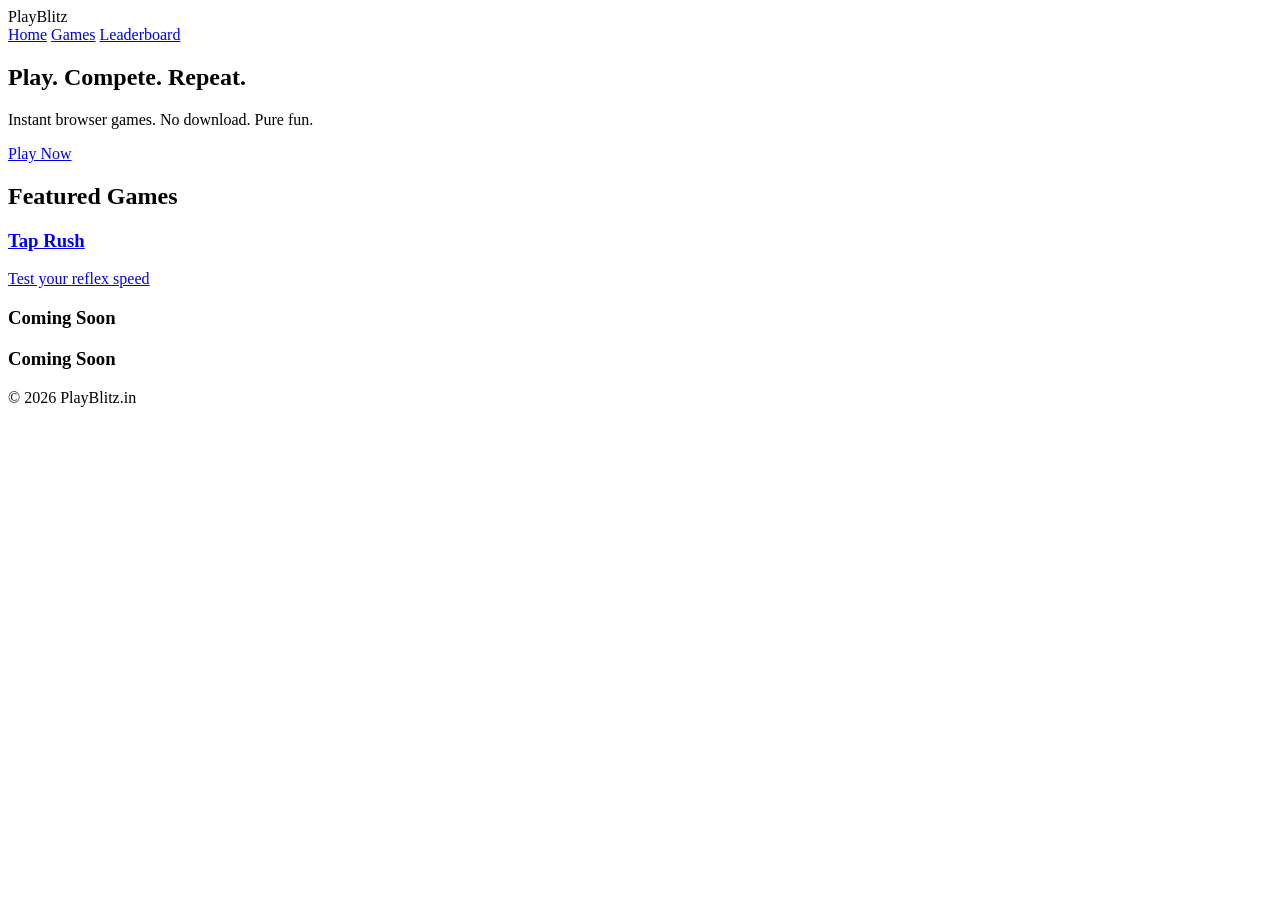
==== index.html @ 8ba291a7 "Create index.html" ====
<!DOCTYPE html>
<html lang="en">
<head>
<meta charset="UTF-8">
<meta name="viewport" content="width=device-width, initial-scale=1.0">
<title>PlayBlitz - Play. Compete. Repeat.</title>
<link rel="stylesheet" href="css/style.css">
</head>

<body>

<header class="navbar">
  <div class="logo">PlayBlitz</div>
  <nav>
    <a href="#">Home</a>
    <a href="#">Games</a>
    <a href="#">Leaderboard</a>
  </nav>
</header>

<section class="hero">
  <h1>Play. Compete. Repeat.</h1>
  <p>Instant browser games. No download. Pure fun.</p>
  <a href="game.html?game=taprush" class="cta">Play Now</a>
</section>

<section class="games">
  <h2>Featured Games</h2>

  <div class="grid">
    <a href="game.html?game=taprush" class="card">
      <h3>Tap Rush</h3>
      <p>Test your reflex speed</p>
    </a>

    <div class="card disabled">
      <h3>Coming Soon</h3>
    </div>

    <div class="card disabled">
      <h3>Coming Soon</h3>
    </div>
  </div>
</section>

<footer>
  <p>© 2026 PlayBlitz.in</p>
</footer>

<script src="js/main.js"></script>
</body>
</html>
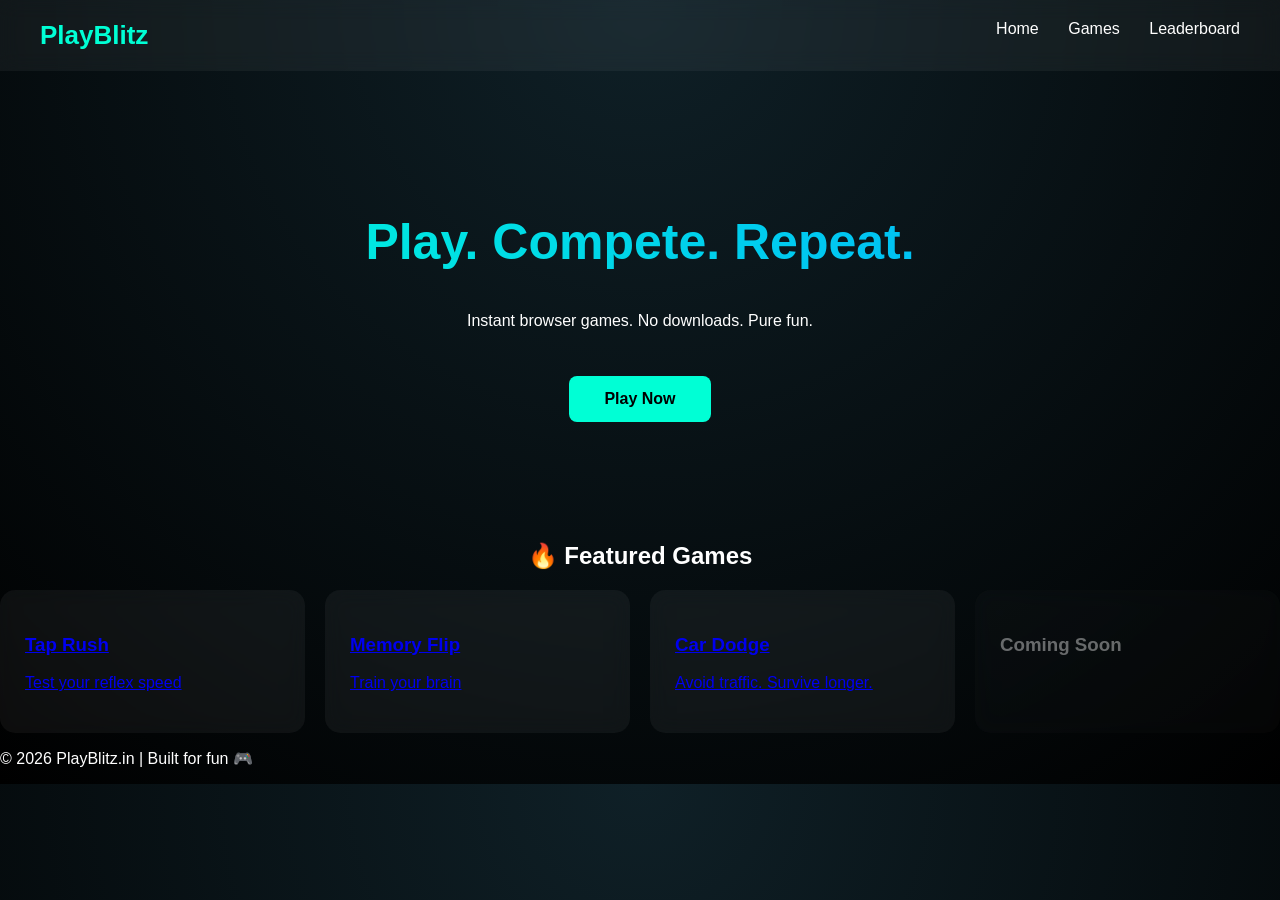
==== commit 338cd4b0: "Update index.html" ====
--- a/index.html
+++ b/index.html
@@ -1,14 +1,15 @@
 <!DOCTYPE html>
 <html lang="en">
 <head>
-<meta charset="UTF-8">
-<meta name="viewport" content="width=device-width, initial-scale=1.0">
-<title>PlayBlitz - Play. Compete. Repeat.</title>
-<link rel="stylesheet" href="css/style.css">
+  <meta charset="UTF-8">
+  <meta name="viewport" content="width=device-width, initial-scale=1.0">
+  <title>PlayBlitz - Play. Compete. Repeat.</title>
+  <link rel="stylesheet" href="css/style.css">
 </head>
 
 <body>
 
+<!-- NAVBAR -->
 <header class="navbar">
   <div class="logo">PlayBlitz</div>
   <nav>
@@ -18,33 +19,44 @@
   </nav>
 </header>
 
+<!-- HERO -->
 <section class="hero">
   <h1>Play. Compete. Repeat.</h1>
-  <p>Instant browser games. No download. Pure fun.</p>
+  <p>Instant browser games. No downloads. Pure fun.</p>
   <a href="game.html?game=taprush" class="cta">Play Now</a>
 </section>
 
+<!-- GAMES -->
 <section class="games">
-  <h2>Featured Games</h2>
+  <h2 style="text-align:center;">🔥 Featured Games</h2>
 
   <div class="grid">
+
     <a href="game.html?game=taprush" class="card">
       <h3>Tap Rush</h3>
       <p>Test your reflex speed</p>
+    </a>
+
+    <a href="game.html?game=memory" class="card">
+      <h3>Memory Flip</h3>
+      <p>Train your brain</p>
+    </a>
+
+    <a href="game.html?game=cardodge" class="card">
+      <h3>Car Dodge</h3>
+      <p>Avoid traffic. Survive longer.</p>
     </a>
 
     <div class="card disabled">
       <h3>Coming Soon</h3>
     </div>
 
-    <div class="card disabled">
-      <h3>Coming Soon</h3>
-    </div>
   </div>
 </section>
 
+<!-- FOOTER -->
 <footer>
-  <p>© 2026 PlayBlitz.in</p>
+  <p>© 2026 PlayBlitz.in | Built for fun 🎮</p>
 </footer>
 
 <script src="js/main.js"></script>
--- a/css/style.css
+++ b/css/style.css
@@ -0,0 +1,90 @@
+body {
+  margin: 0;
+  font-family: 'Segoe UI', sans-serif;
+  background: radial-gradient(circle at top, #0f2027, #000);
+  color: white;
+}
+
+/* NAVBAR */
+.navbar {
+  display: flex;
+  justify-content: space-between;
+  padding: 20px 40px;
+  background: rgba(255,255,255,0.05);
+  backdrop-filter: blur(10px);
+}
+
+.logo {
+  font-size: 26px;
+  color: #00ffd5;
+  font-weight: bold;
+}
+
+nav a {
+  margin-left: 25px;
+  color: white;
+  text-decoration: none;
+}
+
+/* HERO */
+.hero {
+  text-align: center;
+  padding: 100px 20px;
+}
+
+.hero h1 {
+  font-size: 50px;
+  background: linear-gradient(90deg, #00ffd5, #00aaff);
+  -webkit-background-clip: text;
+  -webkit-text-fill-color: transparent;
+}
+
+.cta {
+  margin-top: 30px;
+  padding: 14px 35px;
+  background: #00ffd5;
+  color: black;
+  border-radius: 8px;
+  text-decoration: none;
+  display: inline-block;
+  font-weight: bold;
+}
+
+/* GAME CARDS */
+.grid {
+  display: grid;
+  grid-template-columns: repeat(auto-fit, minmax(220px, 1fr));
+  gap: 20px;
+}
+
+.card {
+  padding: 25px;
+  border-radius: 15px;
+  background: rgba(255,255,255,0.05);
+  backdrop-filter: blur(10px);
+  transition: 0.3s;
+}
+
+.card:hover {
+  transform: translateY(-8px) scale(1.02);
+  box-shadow: 0 0 20px #00ffd5;
+}
+
+.disabled {
+  opacity: 0.4;
+}
+
+/* GAME */
+canvas {
+  background: black;
+  border-radius: 10px;
+  margin-top: 20px;
+}
+
+button {
+  padding: 10px 20px;
+  background: #00ffd5;
+  border: none;
+  border-radius: 5px;
+  margin-top: 10px;
+}
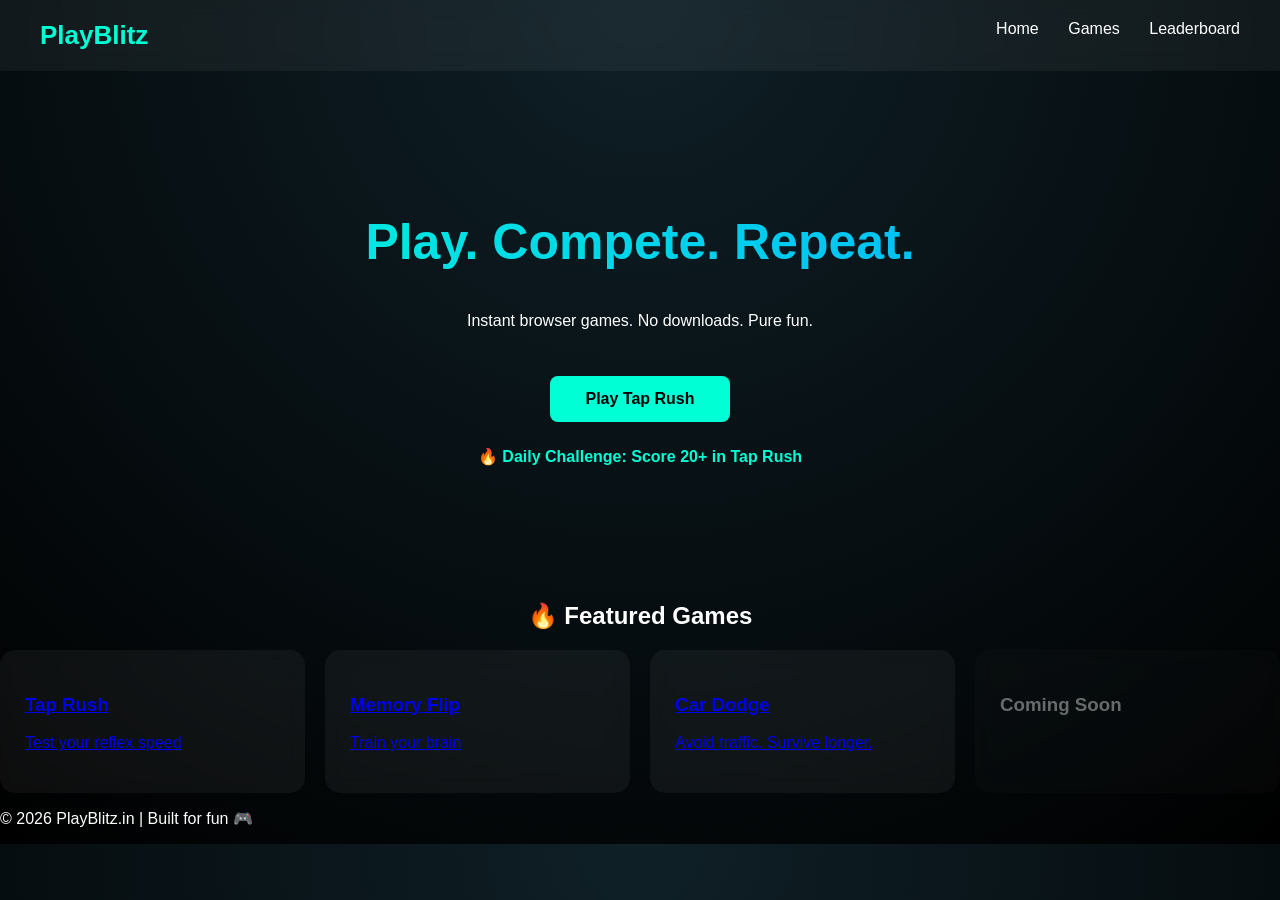
==== commit 5585acf5: "Update index.html" ====
--- a/index.html
+++ b/index.html
@@ -23,7 +23,13 @@
 <section class="hero">
   <h1>Play. Compete. Repeat.</h1>
   <p>Instant browser games. No downloads. Pure fun.</p>
-  <a href="game.html?game=taprush" class="cta">Play Now</a>
+
+  <a href="game.html?game=taprush" class="cta">Play Tap Rush</a>
+
+  <!-- DAILY CHALLENGE -->
+  <p style="margin-top:25px; color:#00ffd5; font-weight:bold;">
+    🔥 Daily Challenge: Score 20+ in Tap Rush
+  </p>
 </section>
 
 <!-- GAMES -->
